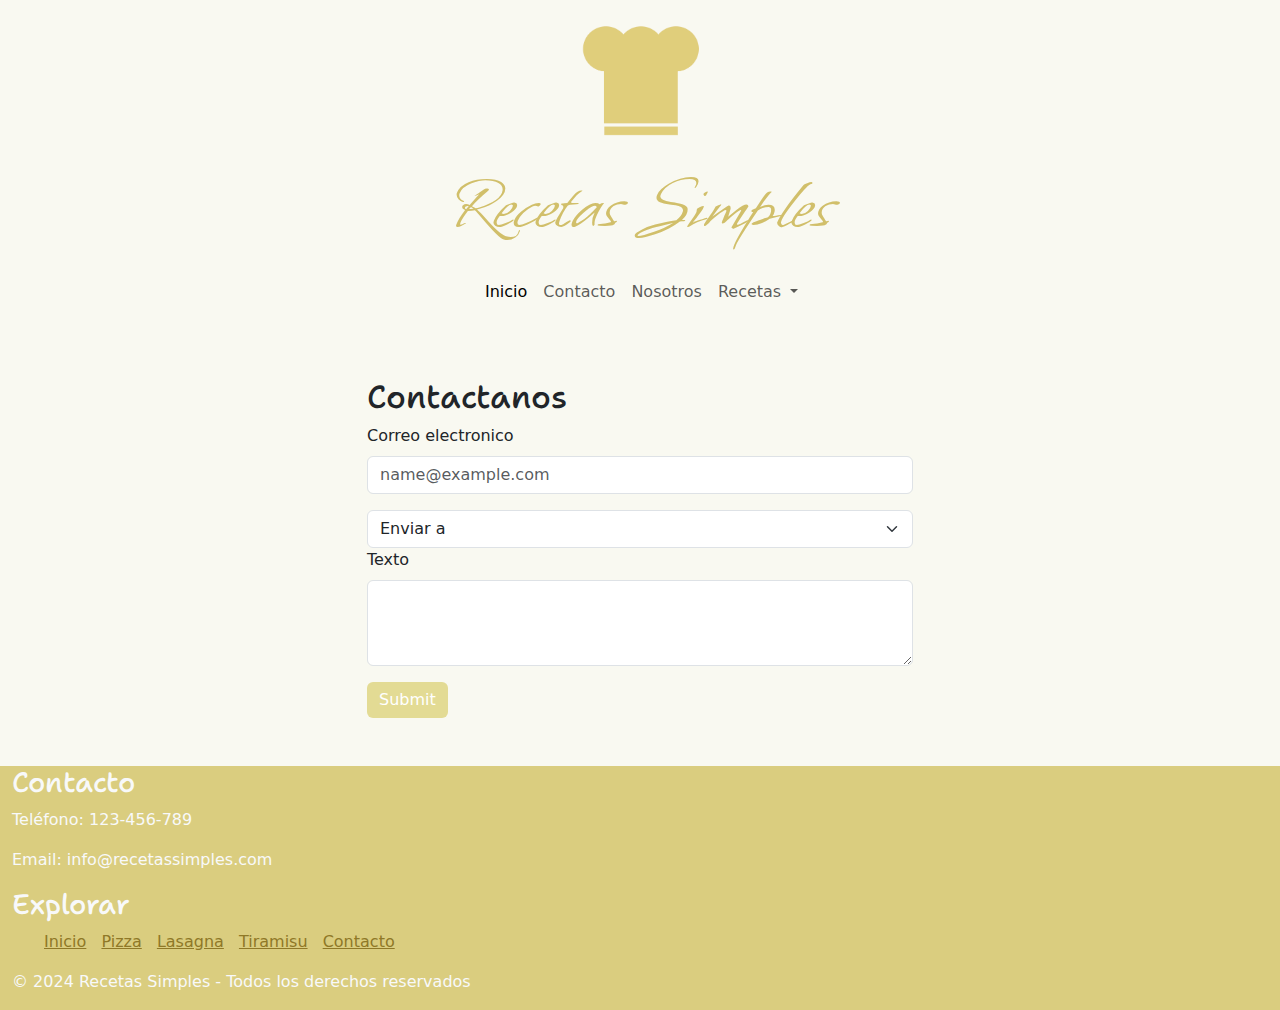
==== pages/contact.html @ 742f1bd5 "primer commit" ====
<!DOCTYPE html>
<html lang="en">
<head>
    <meta charset="UTF-8">
    <meta name="viewport" content="width=device-width, initial-scale=1.0">
    <link rel="preconnect" href="https://fonts.googleapis.com">
    <link rel="preconnect" href="https://fonts.gstatic.com" crossorigin>
    <link href="https://fonts.googleapis.com/css2?family=Whisper&display=swap" rel="stylesheet">
    <link rel="preconnect" href="https://fonts.googleapis.com">
    <link rel="preconnect" href="https://fonts.gstatic.com" crossorigin>
    <link href="https://fonts.googleapis.com/css2?family=Handlee&family=Shantell+Sans:ital,wght@0,300..800;1,300..800&display=swap" rel="stylesheet">
    <link href="https://cdn.jsdelivr.net/npm/bootstrap@5.3.3/dist/css/bootstrap.min.css" rel="stylesheet" integrity="sha384-QWTKZyjpPEjISv5WaRU9OFeRpok6YctnYmDr5pNlyT2bRjXh0JMhjY6hW+ALEwIH" crossorigin="anonymous">
    <link rel="stylesheet" href="../css/style.css">
    <link rel="shortcut icon" href="../img/favicon-32x32.png" type="image/x-icon">
    <title>Recetas Simples</title>
</head>
<body>

    <!-- Encabezado -->
    <header class="container-fluid">
        <div class="row">
            <div class="col">
                <img src="../img/logo.png" alt="">
                <h1 class="display-1 text-center">Recetas Simples</h1>
                <nav class="navbar navbar-expand-lg ">
                  <div class="container-fluid">
                    <button class="navbar-toggler" type="button" data-bs-toggle="collapse" data-bs-target="#navbarNavDropdown" aria-controls="navbarNavDropdown" aria-expanded="false" aria-label="Toggle navigation">
                      <span class="navbar-toggler-icon"></span>
                    </button>
                    <div class="collapse navbar-collapse" id="navbarNavDropdown">
                      <ul class="navbar-nav">
                        <li class="nav-item">
                          <a class="nav-link active" aria-current="page" href="../index.html">Inicio</a>
                        </li>
                        <li class="nav-item">
                          <a class="nav-link" href="./contact.html">Contacto</a>
                        </li>
                        <li class="nav-item">
                          <a class="nav-link" href="./info.html">Nosotros</a>
                        </li>
                        <li class="nav-item dropdown">
                          <a class="nav-link dropdown-toggle" href="#" role="button" data-bs-toggle="dropdown" aria-expanded="false">
                            Recetas
                          </a>
                          <ul class="dropdown-menu">
                            <li><a class="dropdown-item" href="./pizza.html">Pizza</a></li>
                            <li><a class="dropdown-item" href="./lasagna.html">Lasagna</a></li>
                            <li><a class="dropdown-item" href="./tiramisu.html">Tiramisu</a></li>
                          </ul>
                        </li>
                      </ul>
                    </div>
                  </div>
                </nav>
            </div>
        </div>
    </header>
<main>
    <!-- Contenido principal -->
    <div class="container my-5">
        <div class="row">
            <!-- Aside 1 -->
            <div class="col-md-6 mx-auto">
                <h2>Contactanos</h2>
                <form>
                    <div class="mb-3">
                        <label for="exampleFormControlInput1" class="form-label">Correo electronico</label>
                        <input type="email" class="form-control" id="exampleFormControlInput1" placeholder="name@example.com">
                      </div>
                      <select class="form-select" aria-label="Default select example">
                        <option selected>Enviar a</option>
                        <option value="1">Soporte</option>
                        <option value="2">Editorial</option>
                        <option value="3">RRHH</option>
                      </select>
                      <div class="mb-3">
                        <label for="exampleFormControlTextarea1" class="form-label">Texto</label>
                        <textarea class="form-control" id="exampleFormControlTextarea1" rows="3"></textarea>
                      </div>
                    
                    <button type="submit" class="btn btn-primary">Submit</button>
                  </form>
            </div>
        </div>
    </div>
</main>
    <!-- Footer -->
    <footer class="container-fluid text-light">
      <div>
        <h3>Contacto</h3>
        <p>Teléfono: 123-456-789</p>
        <p>Email: info@recetassimples.com</p>
      </div>
      <div >
        <h3>Explorar</h3>
        <ul class="footer_nav">
            <li><a href="../index.html">Inicio</a></li>
            <li><a href="./pizza.html">Pizza</a></li>
            <li><a href="./lasagna.html">Lasagna</a></li>
            <li><a href="./tiramisu.html">Tiramisu</a></li>
            <li><a href="./contact.html">Contacto</a></li>
        </ul>
      </div>
    </div>
  <div>
      <div>
        <p>&copy; 2024 Recetas Simples - Todos los derechos reservados</p>
      </div>
    </footer>

    <script src="https://cdn.jsdelivr.net/npm/bootstrap@5.3.3/dist/js/bootstrap.bundle.min.js" integrity="sha384-YvpcrYf0tY3lHB60NNkmXc5s9fDVZLESaAA55NDzOxhy9GkcIdslK1eN7N6jIeHz" crossorigin="anonymous"></script>
</body>
</html>
---- css/style.css ----
* {
  margin: 0;
  padding: 0;
  box-sizing: border-box;
}

body {
  background-color: #f9f9f1;
  display: flex;
  flex-direction: column;
  min-height: 100vh;
}

header {
  text-align: center;
  padding: 10px;
}
header img {
  width: 150px;
  padding: 10px;
}
header h1 {
  font-family: "Whisper", cursive;
  font-weight: 400;
  font-style: normal;
  color: #d1bf6a;
}
header nav {
  background-color: #f9f9f1;
  position: absolute;
  left: 50%;
  transform: translateX(-50%);
  width: 100%;
  max-width: 350px;
  z-index: 1000;
}
header nav .dropdown-menu {
  background-color: #f9f9f1;
  position: absolute;
  z-index: 1000;
}

form .btn {
  background-color: #e3db94;
  border: none;
}
form .btn:hover {
  background-color: #8f7827;
}

h2, h3 {
  font-family: "Shantell Sans", cursive;
}

footer {
  background-color: #dacd7f;
  color: #f9f9f1;
  margin-top: auto;
}
footer div.col {
  padding: 10px;
  margin: 20px;
}
footer .footer_nav li {
  list-style: none;
  display: inline;
  margin-right: 10px;
}
footer .footer_nav a {
  color: #8f7827;
}
footer .footer_nav a:visited {
  color: #8f7827;
}
footer .footer_nav a:hover {
  background-color: #8f7827;
  color: #d1bf6a;
  border-radius: 5px;
}
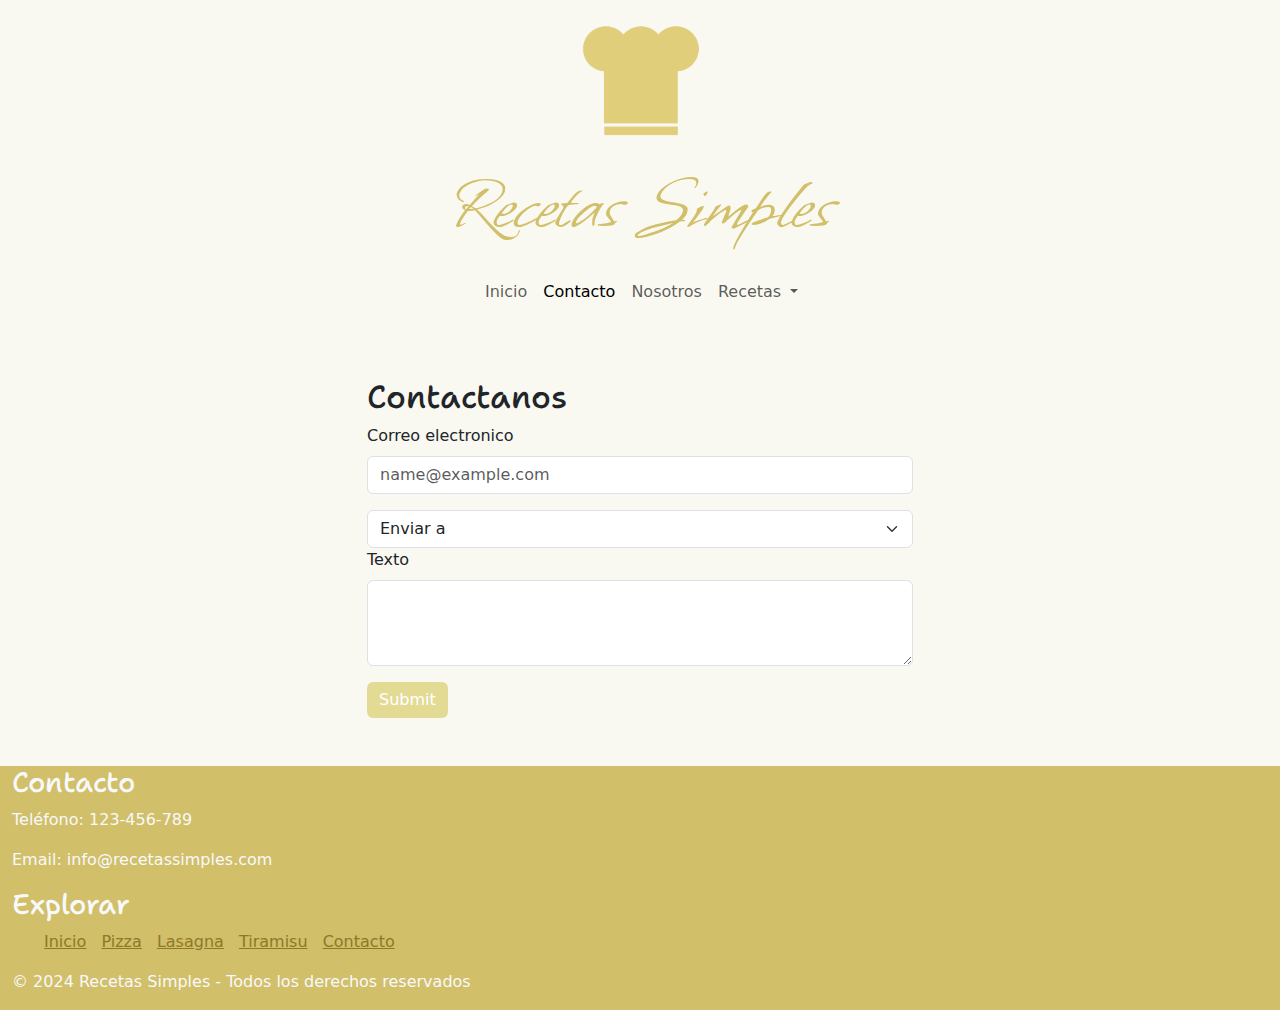
==== commit f1a7eb97: "correción de pagina activa en menu" ====
--- a/pages/contact.html
+++ b/pages/contact.html
@@ -12,7 +12,7 @@
     <link href="https://cdn.jsdelivr.net/npm/bootstrap@5.3.3/dist/css/bootstrap.min.css" rel="stylesheet" integrity="sha384-QWTKZyjpPEjISv5WaRU9OFeRpok6YctnYmDr5pNlyT2bRjXh0JMhjY6hW+ALEwIH" crossorigin="anonymous">
     <link rel="stylesheet" href="../css/style.css">
     <link rel="shortcut icon" href="../img/favicon-32x32.png" type="image/x-icon">
-    <title>Recetas Simples</title>
+    <title>Recetas Simples | Contacto</title>
 </head>
 <body>
 
@@ -20,7 +20,7 @@
     <header class="container-fluid">
         <div class="row">
             <div class="col">
-                <img src="../img/logo.png" alt="">
+                <a href="../index.html"><img src="../img/logo.png" alt="Logo"></a>
                 <h1 class="display-1 text-center">Recetas Simples</h1>
                 <nav class="navbar navbar-expand-lg ">
                   <div class="container-fluid">
@@ -30,10 +30,10 @@
                     <div class="collapse navbar-collapse" id="navbarNavDropdown">
                       <ul class="navbar-nav">
                         <li class="nav-item">
-                          <a class="nav-link active" aria-current="page" href="../index.html">Inicio</a>
+                          <a class="nav-link" href="../index.html">Inicio</a>
                         </li>
                         <li class="nav-item">
-                          <a class="nav-link" href="./contact.html">Contacto</a>
+                          <a class="nav-link active" aria-current="page" href="./contact.html">Contacto</a>
                         </li>
                         <li class="nav-item">
                           <a class="nav-link" href="./info.html">Nosotros</a>
--- a/css/style.css
+++ b/css/style.css
@@ -39,6 +39,9 @@
   position: absolute;
   z-index: 1000;
 }
+header .btn {
+  color: #f9f9f1;
+}
 
 form .btn {
   background-color: #e3db94;
@@ -48,13 +51,31 @@
   background-color: #8f7827;
 }
 
-h2, h3 {
+h2, h3, h5 {
   font-family: "Shantell Sans", cursive;
 }
 
+.vitrina {
+  padding: 20px;
+}
+.vitrina .imagen-container {
+  display: flex;
+  border: 2px solid #ddd;
+  margin-bottom: 20px;
+  padding: 10px;
+}
+.vitrina .imagen-container img {
+  max-width: 100%;
+  margin-right: 10px;
+}
+.vitrina .imagen-container p {
+  font-size: 1rem;
+  flex: 1;
+}
+
 footer {
-  background-color: #dacd7f;
-  color: #f9f9f1;
+  background-color: #d1bf6a;
+  color: #f1f1d7;
   margin-top: auto;
 }
 footer div.col {
@@ -74,6 +95,8 @@
 }
 footer .footer_nav a:hover {
   background-color: #8f7827;
-  color: #d1bf6a;
+  color: #f1f1d7;
   border-radius: 5px;
-}+}
+
+/*# sourceMappingURL=style.css.map */
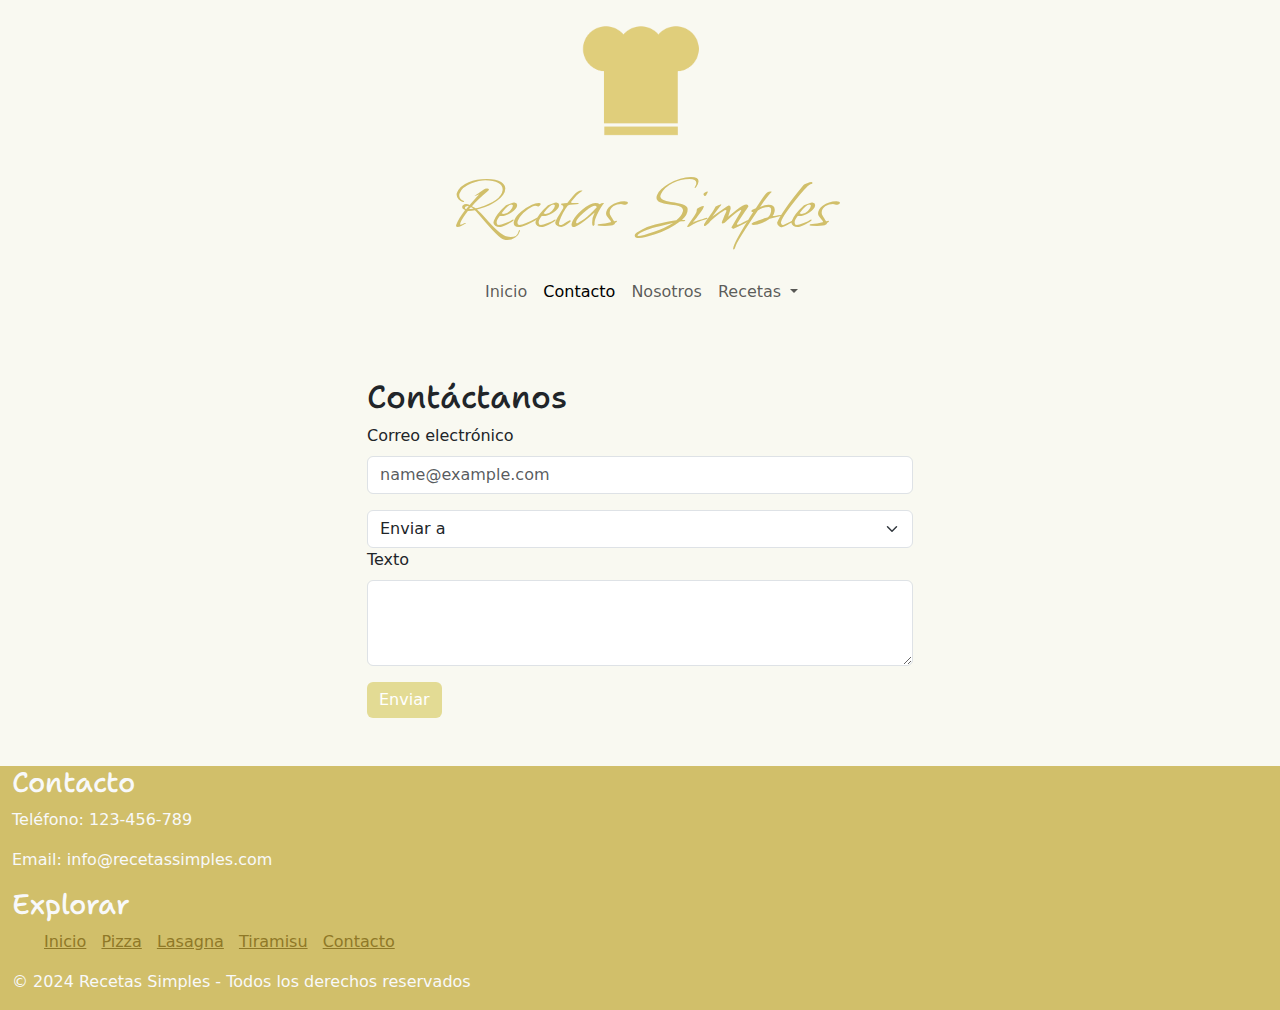
==== commit f2fddce9: "Entrega Proyecto Final" ====
--- a/pages/contact.html
+++ b/pages/contact.html
@@ -59,12 +59,11 @@
     <!-- Contenido principal -->
     <div class="container my-5">
         <div class="row">
-            <!-- Aside 1 -->
             <div class="col-md-6 mx-auto">
-                <h2>Contactanos</h2>
+                <h2>Contáctanos</h2>
                 <form>
                     <div class="mb-3">
-                        <label for="exampleFormControlInput1" class="form-label">Correo electronico</label>
+                        <label for="exampleFormControlInput1" class="form-label">Correo electrónico</label>
                         <input type="email" class="form-control" id="exampleFormControlInput1" placeholder="name@example.com">
                       </div>
                       <select class="form-select" aria-label="Default select example">
@@ -78,7 +77,7 @@
                         <textarea class="form-control" id="exampleFormControlTextarea1" rows="3"></textarea>
                       </div>
                     
-                    <button type="submit" class="btn btn-primary">Submit</button>
+                    <button type="submit" class="btn btn-primary">Enviar</button>
                   </form>
             </div>
         </div>
--- a/css/style.css
+++ b/css/style.css
@@ -14,9 +14,11 @@
 header {
   text-align: center;
   padding: 10px;
+  position: relative;
 }
 header img {
-  width: 150px;
+  width: 100%;
+  max-width: 150px;
   padding: 10px;
 }
 header h1 {
@@ -33,6 +35,13 @@
   width: 100%;
   max-width: 350px;
   z-index: 1000;
+}
+header nav .navbar-toggler {
+  border: none;
+}
+header nav .navbar-toggler:focus {
+  outline: none;
+  box-shadow: none;
 }
 header nav .dropdown-menu {
   background-color: #f9f9f1;
@@ -60,19 +69,34 @@
 }
 .vitrina .imagen-container {
   display: flex;
+  flex-direction: column;
   border: 2px solid #ddd;
   margin-bottom: 20px;
   padding: 10px;
 }
 .vitrina .imagen-container img {
   max-width: 100%;
-  margin-right: 10px;
+  margin-bottom: 10px;
 }
 .vitrina .imagen-container p {
   font-size: 1rem;
   flex: 1;
 }
 
+@media (max-width: 768px) {
+  .vitrina {
+    padding: 10px;
+  }
+  .vitrina .imagen-container {
+    padding: 5px;
+  }
+  .vitrina .imagen-container p {
+    font-size: 0.9rem;
+  }
+  .carousel {
+    margin-bottom: 0;
+  }
+}
 footer {
   background-color: #d1bf6a;
   color: #f1f1d7;
